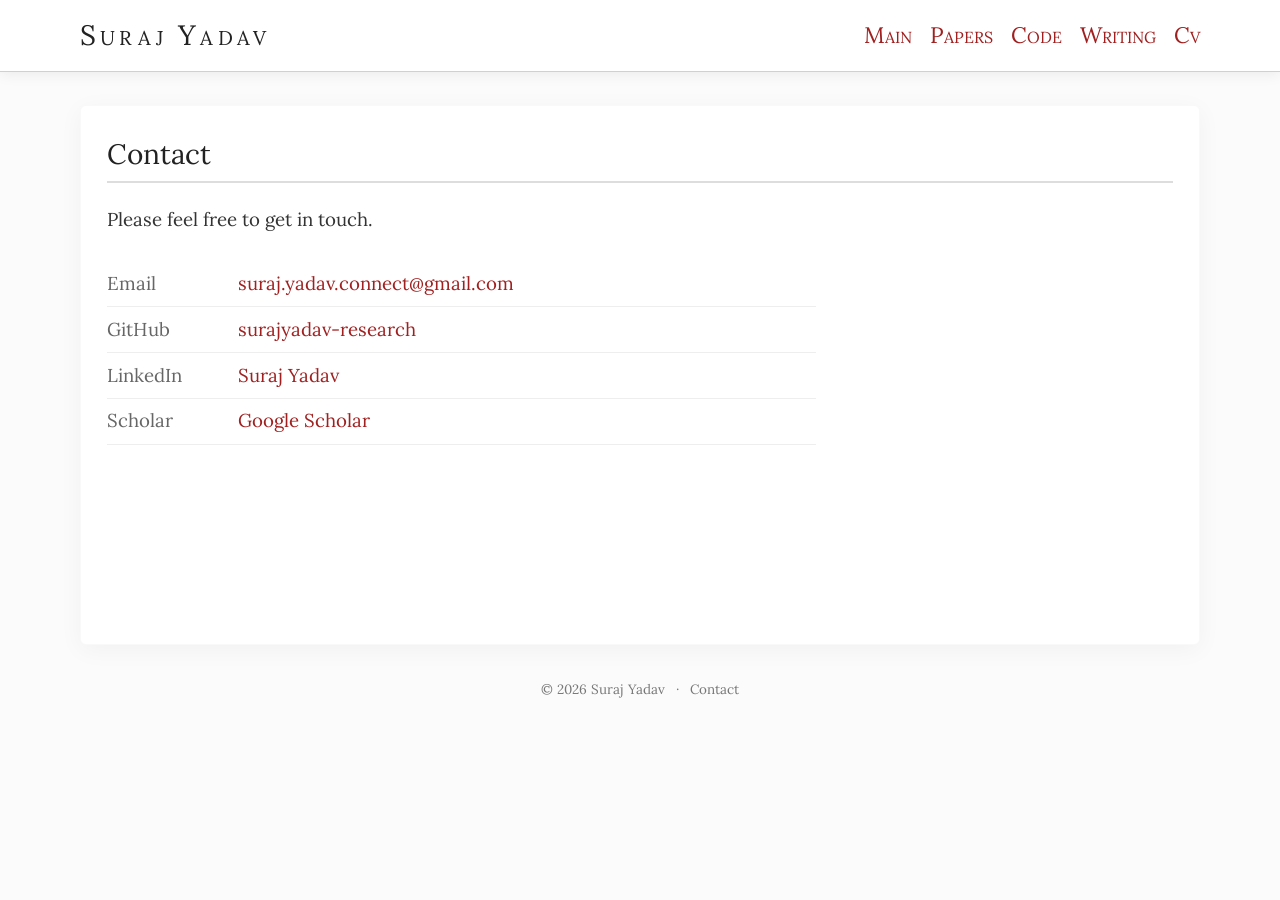
==== contact.html @ 041cc7b1 "Update personal research website" ====
<!doctype html>
<html lang="en">
<head>
  <meta charset="UTF-8" />
  <meta name="viewport" content="width=device-width, initial-scale=1.0" />
  <meta name="description" content="Contact Suraj Yadav." />
  <title>Contact | Suraj Yadav</title>
  <link rel="stylesheet" href="style.css" />
</head>
<body>
<div class="page">
  <script src="header.js"></script>
  <main>
    <section class="section">
      <div class="section-label">Contact</div>
      <p class="page-intro">Please feel free to get in touch.</p>
      <div class="contact-block">
        <div class="contact-line"><span class="contact-key">Email</span><span class="contact-val"><a href="mailto:suraj.yadav.connect@gmail.com">suraj.yadav.connect@gmail.com</a></span></div>
        <div class="contact-line"><span class="contact-key">GitHub</span><span class="contact-val"><a href="https://github.com/surajyadav-research" target="_blank" rel="noopener noreferrer">surajyadav-research</a></span></div>
        <div class="contact-line"><span class="contact-key">LinkedIn</span><span class="contact-val"><a href="https://www.linkedin.com/in/suraj-yadav-2b3870202/" target="_blank" rel="noopener noreferrer">Suraj Yadav</a></span></div>
        <div class="contact-line"><span class="contact-key">Scholar</span><span class="contact-val"><a href="https://scholar.google.com/citations?user=UGjOBC4AAAAJ&amp;hl=en" target="_blank" rel="noopener noreferrer">Google Scholar</a></span></div>
      </div>
    </section>
  </main>
</div>
</body>
</html>
---- style.css ----
@import url('https://fonts.googleapis.com/css2?family=Lora:ital,wght@0,400;0,600;1,400&display=swap');

:root {
  --paper: #fbfbfb; --panel: #f8f8f8; --ink: #222; --ink-lt: #333;
  --ink-muted: #666; --rule: #d0d0d0; --accent: #a02020;
  --accent-hover: #c03030; --cream: #fefefe; --cream-dk: #ededed;
  --serif: "Lora", Georgia, serif; --display: "Lora", Georgia, serif;
  --mono: ui-monospace, SFMono-Regular, Menlo, Consolas, monospace;
}

*, *::before, *::after { box-sizing: border-box; }
html { scroll-behavior: smooth; }
body { margin: 0; background: var(--paper); color: var(--ink); font-family: var(--serif); font-size: 14pt; line-height: 1.7; text-rendering: optimizeLegibility; }
a { color: var(--accent); text-decoration: none; }
a:hover { color: var(--accent-hover); }
a:focus-visible, button:focus-visible { outline: 3px solid rgba(160,32,32,.28); outline-offset: 4px; border-radius: 2px; }
img, video { max-width: 100%; }
.page { width: 100%; }
.sr-only { position: absolute; width: 1px; height: 1px; padding: 0; margin: -1px; overflow: hidden; clip: rect(0,0,0,0); white-space: nowrap; border: 0; }

.site-header { width: 100%; min-height: 1.5em; padding: 1em 1.25em; background: rgba(255,255,255,.96); border-bottom: 1px solid var(--rule); box-shadow: 0 2px 14px rgba(0,0,0,.07); position: relative; z-index: 10; }
.site-header-inner { max-width: 60em; margin: 0 auto; display: flex; align-items: center; justify-content: space-between; gap: 2rem; }
.masthead-name { color: var(--ink); font-family: var(--serif); font-size: 1.5em; font-variant: small-caps; letter-spacing: .15em; line-height: 1.2; white-space: nowrap; }
.masthead-name em { color: inherit; font-style: normal; }
.masthead-tagline, .masthead-meta, .top-rule, .top-rule-thin { display: none; }
.site-nav { display: flex; gap: .8em; font-family: var(--serif); font-size: 1.2em; font-variant: small-caps; line-height: 1.2; }
.site-nav a { color: var(--accent); position: relative; }
.site-nav a::before { content: ""; position: absolute; left: 0; bottom: -2px; width: 100%; height: 2px; background: #c44; transform: scaleX(0); transition: transform .3s ease; }
.site-nav a:hover::before, .site-nav a.active::before { transform: scaleX(.99); }
.nav-toggle { display: none; }

main { max-width: 60em; margin: 1.75em auto 0; padding: 1.25em 1.4em 1.6em; background: #fff; border: 1px solid rgba(0,0,0,.025); border-radius: 6px; box-shadow: 0 5px 24px rgba(0,0,0,.045); min-height: 60vh; }
.section { padding: .3em 0 1.5em; }
.section + .section { margin-top: 1.3em; }
.section-label { border-bottom: 2px solid #ddd; padding: .2em 0 .45em; margin-bottom: .75em; font-family: var(--serif); font-size: 1.5em; font-weight: 400; line-height: 1; }
.section-label::after { display: none; }
.prose { max-width: none; color: var(--ink); font-size: 1em; line-height: 1.72; font-style: normal; }
.prose p, p { margin-top: 0; margin-bottom: .7em; }
.prose p + p { text-indent: 0; }
.prose.drop-cap p:first-child::first-letter { all: unset; }

.home-profile { width: 18em; float: right; margin: 0 0 1.25em 1.5em; padding-left: 10px; }
.profile-card { width: 16em; padding: .25em .5em .65em; text-align: center; overflow-wrap: anywhere; }
.profile-card img { display: block; width: 86%; aspect-ratio: 1; object-fit: cover; object-position: center 30%; border: 4px solid #fff; border-radius: 50%; box-shadow: 0 5px 20px rgba(0,0,0,.18); margin: 0 auto .8em; }
.profile-card strong { display: inline-block; margin-top: .1em; font-family: var(--serif); font-size: 1.25em; font-weight: 600; line-height: 1.35; }
.profile-role { font: inherit; white-space: nowrap; }
.profile-emails { margin-top: .18em; }
.profile-email { display: block; color: var(--ink-muted); font-size: .82em; line-height: 1.5; }
.profile-email:hover { color: var(--accent); }
.profile-links { display: flex; align-items: center; justify-content: center; gap: .6em; margin-top: .65em; padding-top: .35em; }
.profile-links a { position: relative; display: grid; place-items: center; width: 2.2em; height: 2.2em; color: var(--ink); border-radius: 50%; transition: color .18s ease, background-color .18s ease, transform .18s ease; }
.profile-links a:hover { color: #fff; background: var(--accent); transform: translateY(-2px); }
.profile-links svg { width: 1.28em; height: 1.28em; fill: currentColor; }
.profile-links a::after { content: attr(data-label); position: absolute; left: 50%; bottom: calc(100% + .5em); transform: translate(-50%, 4px); padding: .22em .5em; color: #fff; background: var(--ink); border-radius: 3px; font-family: var(--serif); font-size: .62em; font-variant: normal; line-height: 1.3; white-space: nowrap; opacity: 0; visibility: hidden; transition: opacity .15s ease, transform .15s ease; pointer-events: none; }
.profile-links a:hover::after, .profile-links a:focus-visible::after { opacity: 1; visibility: visible; transform: translate(-50%, 0); }
.home-intro::after { content: ""; display: table; clear: both; }
.home-intro { min-height: 18em; }

.page-intro { max-width: 48em; margin-bottom: 1.4em; color: var(--ink-lt); }
.list-entry { max-width: 52em; padding: .85em 0 1.15em; border-bottom: 1px solid #ddd; }
.list-entry:last-child { border-bottom: 0; }
.list-entry h2 { margin: 0 0 .15em; font-size: 1.05em; font-weight: 600; }
.list-entry p { margin-bottom: .35em; }
.entry-meta, .dated-entry time { color: var(--ink-muted); font-size: .82em; }
.pending-link { color: var(--ink-muted); font-size: .8em; font-style: italic; }
.dated-entry { display: grid; grid-template-columns: 8em 1fr; gap: 1em; }

.dummy-badge { display: inline-block; margin-bottom: .35em; padding: .06em .48em; color: #6a5715; background: #fff3b5; border: 1px solid #e2ce74; border-radius: 3px; font-family: var(--mono); font-size: .58em; font-weight: 600; letter-spacing: .06em; text-transform: uppercase; vertical-align: middle; }
.year-index { display: flex; align-items: center; flex-wrap: wrap; gap: .65em; margin: 1.2em 0 1.6em; padding: .6em .75em; background: var(--panel); border: 1px solid #e6e6e6; border-radius: 4px; font-size: .86em; }
.year-index span { color: var(--ink-muted); font-variant: small-caps; letter-spacing: .04em; }
.year-index a { padding: .08em .35em; }
.publication-year { scroll-margin-top: 1.5em; }
.publication-year > h2 { margin: 1em 0 .25em; padding-bottom: .25em; border-bottom: 1px solid var(--rule); font-size: 1.25em; font-weight: 400; }
.publication-entry, .code-entry { position: relative; padding: 1em 0 1.25em; border-bottom: 1px solid #e5e5e5; }
.publication-entry { padding-right: 2.7em; }
.publication-entry h3, .code-entry h2, .talk-entry h2, .writing-entry h2 { margin: 0 0 .18em; font-size: 1.04em; line-height: 1.45; }
.publication-entry p, .code-entry p, .talk-entry p, .writing-entry p { margin-bottom: .45em; }
.publication-venue { font-style: italic; }
.publication-authors { color: var(--ink-muted); font-size: .88em; }
.entry-links { display: flex; flex-wrap: wrap; gap: .8em; margin-top: .55em; font-size: .78em; }
.entry-links span { color: var(--ink-muted); font-style: italic; }
.entry-links .primary-paper-link { font-weight: 600; }
.paper-abstract { margin: .7em 0 .9em; }
.paper-abstract summary { position: absolute; top: 1em; right: 0; display: grid; place-items: center; width: 2em; height: 2em; color: var(--accent); background: #fff; border: 1px solid var(--rule); border-radius: 50%; cursor: pointer; list-style: none; transition: color .18s ease, border-color .18s ease, background-color .18s ease, transform .18s ease; }
.paper-abstract summary::-webkit-details-marker { display: none; }
.paper-abstract summary::before { content: "+"; font-family: var(--mono); font-size: 1.15em; line-height: 1; }
.paper-abstract[open] summary::before { content: "−"; }
.paper-abstract summary:hover { color: #fff; background: var(--accent); border-color: var(--accent); transform: translateY(-1px); }
.paper-abstract-content { margin-top: .75em; padding: .7em .8em .25em; background: #fafafa; border-left: 2px solid var(--rule); font-size: .86em; line-height: 1.65; }
.paper-abstract-content h4 { margin: 0 0 .35em; font-size: .88em; font-variant: small-caps; letter-spacing: .04em; }
.paper-abstract-content p:last-child { margin-bottom: .35em; }
.scholar-link { margin-top: 1.4em; }
.entry-heading { display: flex; align-items: baseline; justify-content: space-between; gap: 1em; }
.project-facts { display: flex; flex-wrap: wrap; gap: .5em 1.5em; margin: .75em 0; }
.project-facts div { min-width: 8em; }
.project-facts dt { color: var(--ink-muted); font-size: .7em; font-variant: small-caps; letter-spacing: .06em; }
.project-facts dd { margin: 0; font-size: .84em; }
.code-entry--featured { max-width: 52em; padding: .35em 2.7em 1.25em 0; }
.cv-empty { max-width: 34em; margin: 1em auto; padding: 2em; color: var(--ink-muted); background: var(--panel); border: 1px dashed var(--rule); border-radius: 5px; text-align: center; }
.writing-empty { padding: 2.5em 0 3em; color: var(--rule); font-size: 1.5em; text-align: center; }
.talk-entry, .writing-entry { display: grid; grid-template-columns: 8em 1fr; gap: 1.2em; padding: 1em 0 1.25em; border-bottom: 1px solid #e5e5e5; }
.talk-entry:last-child, .writing-entry:last-child, .code-entry:last-child { border-bottom: 0; }
.talk-date span { display: block; font-size: .92em; }
.talk-date small, .writing-entry time { color: var(--ink-muted); font-size: .72em; line-height: 1.45; }

.now-grid { display: grid; grid-template-columns: 1fr 1fr; gap: 1.2em 2em; }
.now-item-label { font-weight: 600; margin-bottom: .15em; }
.now-item-content { color: var(--ink); font-size: .95em; line-height: 1.65; }
.topic { color: inherit; }
.timeline, .paper-list, .news-list { list-style: none; margin: 0; padding: 0; }
.home-news { clear: both; margin-top: 1.4em; }
.news-list li { display: grid; grid-template-columns: 4.5em 1fr; gap: 1em; padding: .75em .85em; background: var(--panel); border-left: 3px solid var(--accent); border-bottom: 1px solid #eee; border-radius: 0 4px 4px 0; }
.news-list li:last-child { border-bottom: 0; }
.news-list time { color: var(--ink-muted); font-size: .85em; }
.news-list span { line-height: 1.55; }
.news-conference { color: var(--accent); font-weight: 600; }
.tl-item { display: grid; grid-template-columns: 9em 1fr; gap: 1em; padding: .55em 0 1em; border-bottom: 1px solid #eee; }
.tl-dot { display: none; }
.tl-year { color: var(--ink-muted); font-size: .83em; text-align: right; }
.tl-role { font-weight: 600; line-height: 1.4; }
.tl-org { color: var(--accent); font-size: .88em; }
.tl-desc { color: var(--ink-lt); font-size: .9em; line-height: 1.55; }

.paper-list li { display: grid; grid-template-columns: 4em 1fr; gap: 1em; padding: .85em 0 1.1em; border-bottom: 1px solid #e5e5e5; }
.paper-list li:last-child { border-bottom: 0; }
.paper-year { color: var(--ink-muted); font-size: .85em; }
.paper-title { font-size: 1em; font-weight: 600; line-height: 1.5; }
.paper-meta { color: var(--ink-muted); font-size: .86em; line-height: 1.55; }

.contact-block { max-width: 38em; }
.contact-line { display: grid; grid-template-columns: 7em 1fr; padding: .35em 0; border-bottom: 1px solid #eee; }
.contact-key { color: var(--ink-muted); }
.text-link { font-size: .9em; }
.text-link-muted { color: var(--ink-muted); }
.site-footer { max-width: 60em; margin: 0 auto; padding: 2.5em 1em 2em; color: #777; font-size: .72em; text-align: center; }
.site-footer a { color: #777; }
.site-footer a:hover { color: var(--accent); }
.footer-ornament { margin: 0 .8em; }

@media (max-width: 40em) {
  body { font-size: 12pt; }
  .site-header { padding: .9em 1em; }
  .site-header-inner { align-items: center; position: relative; }
  .masthead-name { font-size: 1.25em; letter-spacing: .1em; }
  .nav-toggle { display: flex; width: 2.4em; height: 2.4em; padding: .48em; border: 0; border-radius: 4px; background: transparent; flex-direction: column; justify-content: space-around; cursor: pointer; }
  .nav-toggle span:not(.sr-only) { display: block; width: 100%; height: 2px; background: var(--ink); transition: transform .2s ease, opacity .2s ease; }
  .nav-toggle[aria-expanded="true"] span:nth-child(1) { transform: translateY(6px) rotate(45deg); }
  .nav-toggle[aria-expanded="true"] span:nth-child(2) { opacity: 0; }
  .nav-toggle[aria-expanded="true"] span:nth-child(3) { transform: translateY(-6px) rotate(-45deg); }
  .site-nav { display: none; position: absolute; top: calc(100% + .9em); right: 0; min-width: 10em; padding: .55em .75em; gap: 0; background: #fff; border: 1px solid var(--rule); border-radius: 4px; box-shadow: 0 8px 24px rgba(0,0,0,.12); font-size: 1em; }
  .site-nav.is-open { display: flex; flex-direction: column; }
  .site-nav a { padding: .35em .25em; }
  .site-nav a::before { bottom: .25em; }
  main { margin-top: .8em; padding: .85em 1em 1.2em; border: 0; border-radius: 0; box-shadow: none; }
  .home-profile { float: none; width: 100%; margin: 0 0 1.2em; padding: 0; }
  .profile-card { width: 100%; padding: .8em; }
  .profile-card img { width: min(12em, 65vw); margin: 0 auto .6em; }
  .profile-role { white-space: normal; }
  .dated-entry { grid-template-columns: 1fr; gap: .1em; }
  .talk-entry, .writing-entry { grid-template-columns: 1fr; gap: .25em; }
  .entry-heading { align-items: flex-start; }
  .project-facts { display: grid; grid-template-columns: 1fr 1fr; }
  .now-grid { grid-template-columns: 1fr; }
  .tl-item, .paper-list li, .news-list li { grid-template-columns: 1fr; gap: .1em; }
  .tl-year { text-align: left; }
}

@media (min-width: 40.01em) and (max-width: 68em) {
  .site-header-inner, main { max-width: calc(100% - 2em); }
}

@media (prefers-reduced-motion: reduce) { *, *::before, *::after { scroll-behavior: auto !important; transition: none !important; } }
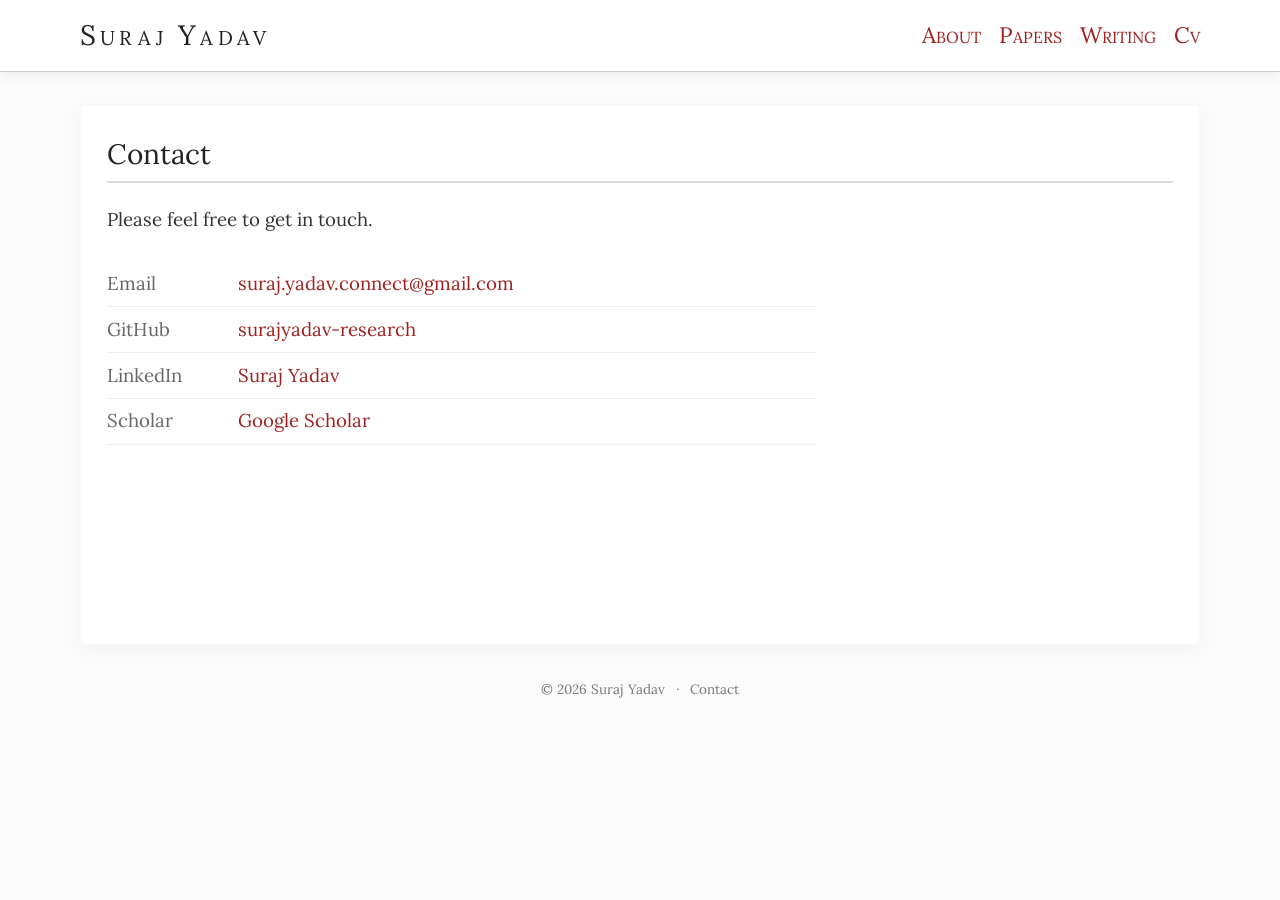
==== commit df66a8c9: "Force refresh updated navigation" ====
--- a/contact.html
+++ b/contact.html
@@ -9,7 +9,7 @@
 </head>
 <body>
 <div class="page">
-  <script src="header.js"></script>
+  <script src="header.js?v=2"></script>
   <main>
     <section class="section">
       <div class="section-label">Contact</div>
--- a/style.css
+++ b/style.css
@@ -71,10 +71,10 @@
 .year-index a { padding: .08em .35em; }
 .publication-year { scroll-margin-top: 1.5em; }
 .publication-year > h2 { margin: 1em 0 .25em; padding-bottom: .25em; border-bottom: 1px solid var(--rule); font-size: 1.25em; font-weight: 400; }
-.publication-entry, .code-entry { position: relative; padding: 1em 0 1.25em; border-bottom: 1px solid #e5e5e5; }
+.publication-entry { position: relative; padding: 1em 0 1.25em; border-bottom: 1px solid #e5e5e5; }
 .publication-entry { padding-right: 2.7em; }
-.publication-entry h3, .code-entry h2, .talk-entry h2, .writing-entry h2 { margin: 0 0 .18em; font-size: 1.04em; line-height: 1.45; }
-.publication-entry p, .code-entry p, .talk-entry p, .writing-entry p { margin-bottom: .45em; }
+.publication-entry h3, .talk-entry h2, .writing-entry h2 { margin: 0 0 .18em; font-size: 1.04em; line-height: 1.45; }
+.publication-entry p, .talk-entry p, .writing-entry p { margin-bottom: .45em; }
 .publication-venue { font-style: italic; }
 .publication-authors { color: var(--ink-muted); font-size: .88em; }
 .entry-links { display: flex; flex-wrap: wrap; gap: .8em; margin-top: .55em; font-size: .78em; }
@@ -90,16 +90,10 @@
 .paper-abstract-content h4 { margin: 0 0 .35em; font-size: .88em; font-variant: small-caps; letter-spacing: .04em; }
 .paper-abstract-content p:last-child { margin-bottom: .35em; }
 .scholar-link { margin-top: 1.4em; }
-.entry-heading { display: flex; align-items: baseline; justify-content: space-between; gap: 1em; }
-.project-facts { display: flex; flex-wrap: wrap; gap: .5em 1.5em; margin: .75em 0; }
-.project-facts div { min-width: 8em; }
-.project-facts dt { color: var(--ink-muted); font-size: .7em; font-variant: small-caps; letter-spacing: .06em; }
-.project-facts dd { margin: 0; font-size: .84em; }
-.code-entry--featured { max-width: 52em; padding: .35em 2.7em 1.25em 0; }
 .cv-empty { max-width: 34em; margin: 1em auto; padding: 2em; color: var(--ink-muted); background: var(--panel); border: 1px dashed var(--rule); border-radius: 5px; text-align: center; }
 .writing-empty { padding: 2.5em 0 3em; color: var(--rule); font-size: 1.5em; text-align: center; }
 .talk-entry, .writing-entry { display: grid; grid-template-columns: 8em 1fr; gap: 1.2em; padding: 1em 0 1.25em; border-bottom: 1px solid #e5e5e5; }
-.talk-entry:last-child, .writing-entry:last-child, .code-entry:last-child { border-bottom: 0; }
+.talk-entry:last-child, .writing-entry:last-child { border-bottom: 0; }
 .talk-date span { display: block; font-size: .92em; }
 .talk-date small, .writing-entry time { color: var(--ink-muted); font-size: .72em; line-height: 1.45; }
 
@@ -158,8 +152,6 @@
   .profile-role { white-space: normal; }
   .dated-entry { grid-template-columns: 1fr; gap: .1em; }
   .talk-entry, .writing-entry { grid-template-columns: 1fr; gap: .25em; }
-  .entry-heading { align-items: flex-start; }
-  .project-facts { display: grid; grid-template-columns: 1fr 1fr; }
   .now-grid { grid-template-columns: 1fr; }
   .tl-item, .paper-list li, .news-list li { grid-template-columns: 1fr; gap: .1em; }
   .tl-year { text-align: left; }
